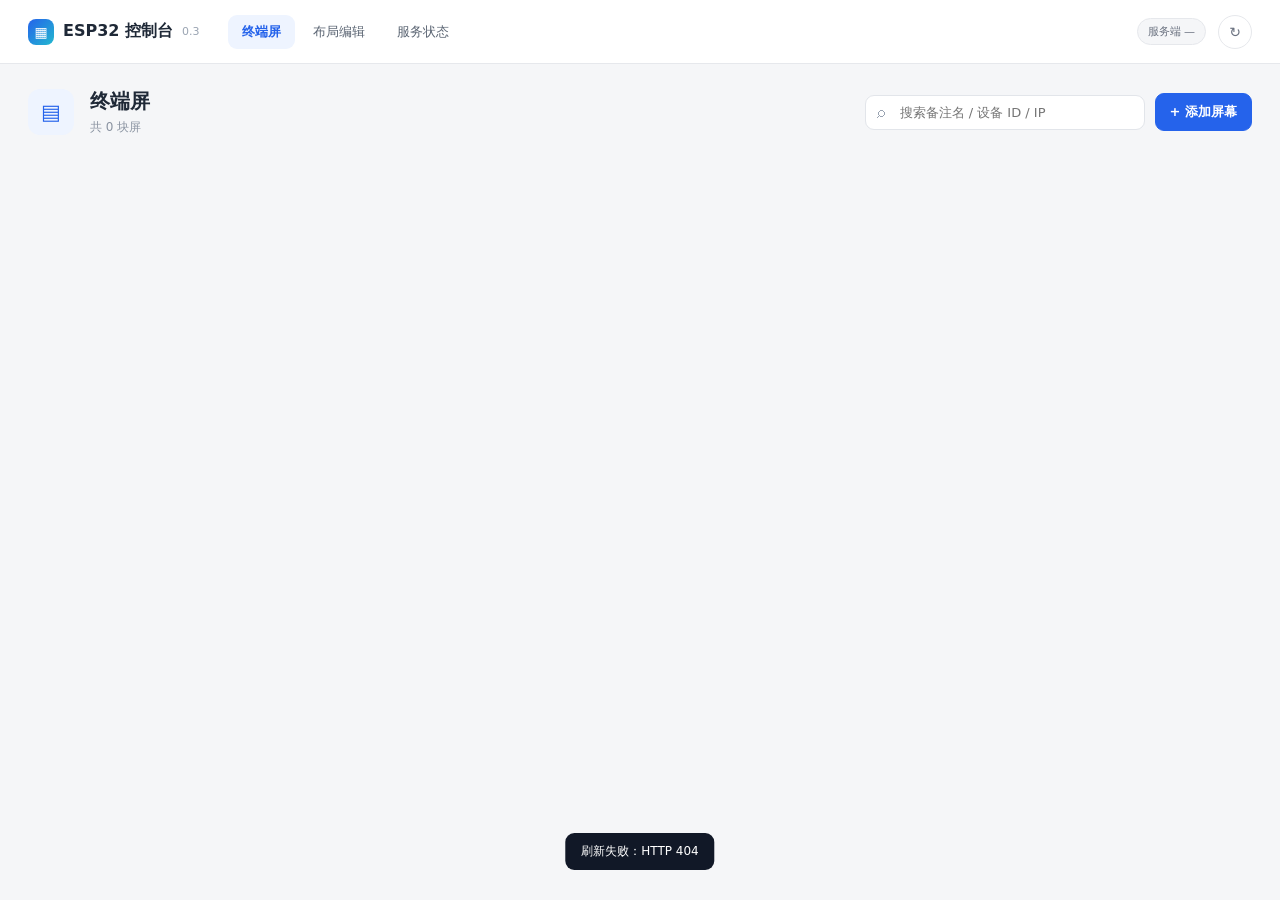
==== server/web/console/index.html @ 5259b993 "完成 0.3：多屏服务端、控制台与运行时优化 - 服务端按设备管理多屏：MAC 设备 ID、每屏独立布局/字体、WS 定向事件 - 配网页只填 Wi-Fi；控制台按 IP 接入，配置/重启在线走 WS" ====
<!doctype html>
<html lang="zh-CN">
<head>
  <meta charset="utf-8">
  <meta name="viewport" content="width=device-width, initial-scale=1">
  <title>ESP32 控制台 · 终端屏</title>
  <style>
    * { box-sizing: border-box; }
    html, body { margin: 0; }
    body {
      background: #f5f6f8;
      color: #1f2937;
      font-family: "Microsoft YaHei UI", "PingFang SC", "Segoe UI", system-ui, sans-serif;
      font-size: 14px;
    }
    button, input, select { font: inherit; color: inherit; }
    a { color: inherit; text-decoration: none; }

    .topbar {
      height: 64px;
      background: #fff;
      border-bottom: 1px solid #e6e8ec;
      display: flex;
      align-items: center;
      gap: 28px;
      padding: 0 28px;
      position: sticky;
      top: 0;
      z-index: 20;
    }
    .brand { display: flex; align-items: center; gap: 9px; font-weight: 600; font-size: 16px; white-space: nowrap; }
    .brand-logo {
      width: 26px; height: 26px; border-radius: 8px;
      background: linear-gradient(135deg, #2563eb, #22b8cf);
      display: flex; align-items: center; justify-content: center;
      color: #fff; font-size: 14px;
    }
    .brand-ver { color: #9aa4b2; font-size: 11px; font-weight: 400; }
    .tabs { display: flex; align-items: center; gap: 4px; }
    .tab {
      border: 0; background: transparent; color: #5b6573; font-size: 13px;
      padding: 8px 14px; border-radius: 9px; cursor: pointer; white-space: nowrap;
    }
    .tab:hover { background: #f2f4f7; }
    .tab.active { background: #eef4ff; color: #2563eb; font-weight: 600; }
    .top-right { margin-left: auto; display: flex; align-items: center; gap: 12px; }
    .server-chip {
      font-size: 11px; color: #6b7280; background: #f5f6f8;
      border: 1px solid #e6e8ec; border-radius: 999px; padding: 5px 10px;
      max-width: 300px; overflow: hidden; text-overflow: ellipsis; white-space: nowrap;
    }
    .icon-btn {
      width: 34px; height: 34px; border-radius: 50%; border: 1px solid #e6e8ec;
      background: #fff; color: #6b7280; cursor: pointer;
    }

    .wrap { max-width: 1500px; margin: 0 auto; padding: 24px 28px 48px; }
    .page-head { display: flex; align-items: center; gap: 16px; margin-bottom: 22px; }
    .title-icon {
      width: 46px; height: 46px; border-radius: 12px; background: #eef4ff;
      display: flex; align-items: center; justify-content: center;
      color: #2563eb; font-size: 21px;
    }
    .page-head h1 { font-size: 20px; margin: 0; letter-spacing: .2px; }
    .page-head p { margin: 4px 0 0; color: #8a93a1; font-size: 12px; }
    .page-actions { margin-left: auto; display: flex; align-items: center; gap: 10px; }
    .search { position: relative; }
    .search input {
      width: 280px; padding: 9px 12px 9px 34px; border-radius: 9px;
      border: 1px solid #e2e5ea; background: #fff; outline: none; font-size: 13px;
    }
    .search input:focus { border-color: #93b4ff; box-shadow: 0 0 0 3px rgba(37,99,235,.08); }
    .search::before {
      content: "⌕"; position: absolute; left: 12px; top: 50%; transform: translateY(-52%);
      color: #9aa4b2; font-size: 16px;
    }
    .btn {
      border: 1px solid #e2e5ea; background: #fff; color: #374151;
      border-radius: 9px; padding: 9px 14px; cursor: pointer; font-size: 13px;
    }
    .btn:hover { border-color: #cbd5e1; background: #fbfcfe; }
    .btn.primary { background: #2563eb; border-color: #2563eb; color: #fff; font-weight: 600; }
    .btn.primary:hover { background: #1d4ed8; }
    .btn:disabled { opacity: .6; cursor: default; }

    .grid {
      display: grid;
      grid-template-columns: repeat(auto-fill, minmax(310px, 1fr));
      gap: 18px;
    }
    .card {
      background: #fff; border: 1px solid #e6e8ec; border-radius: 14px;
      padding: 18px; box-shadow: 0 1px 2px rgba(16,24,40,.03);
      transition: box-shadow .16s ease, border-color .16s ease;
      position: relative;
    }
    .card:hover { border-color: #d5dbe4; box-shadow: 0 10px 26px rgba(16,24,40,.07); }
    .card-head { display: flex; align-items: center; gap: 11px; }
    .avatar {
      width: 40px; height: 40px; border-radius: 10px; flex: 0 0 auto;
      display: flex; align-items: center; justify-content: center;
      font-size: 16px; font-weight: 600;
    }
    .card-title { min-width: 0; flex: 1; }
    .card-title h3 {
      margin: 0; font-size: 15px; letter-spacing: .2px;
      white-space: nowrap; overflow: hidden; text-overflow: ellipsis;
    }
    .card-title .sub {
      display: block; margin-top: 3px; color: #98a1af; font-size: 11px;
      white-space: nowrap; overflow: hidden; text-overflow: ellipsis;
    }
    .dot { width: 8px; height: 8px; border-radius: 50%; background: #cbd5e1; flex: 0 0 auto; }
    .dot.online { background: #22c55e; box-shadow: 0 0 0 3px rgba(34,197,94,.13); }
    .more {
      border: 0; background: transparent; color: #9aa4b2; font-size: 18px;
      line-height: 1; width: 28px; height: 28px; border-radius: 7px; cursor: pointer;
    }
    .more:hover { background: #f2f4f7; color: #4b5563; }
    .menu {
      position: absolute; right: 14px; top: 52px; z-index: 5;
      background: #fff; border: 1px solid #e6e8ec; border-radius: 10px;
      box-shadow: 0 12px 30px rgba(16,24,40,.12); padding: 5px; min-width: 120px;
    }
    .menu button {
      display: block; width: 100%; text-align: left; border: 0; background: transparent;
      padding: 8px 10px; border-radius: 7px; font-size: 12px; color: #374151; cursor: pointer;
    }
    .menu button:hover { background: #f5f6f8; }
    .menu button.danger { color: #dc2626; }
    .stats {
      display: grid; grid-template-columns: 1fr 1.15fr 1fr; gap: 0;
      background: #f8f9fb; border: 1px solid #eef0f3; border-radius: 10px;
      padding: 10px 4px; margin: 15px 0 14px;
    }
    .stats > div { padding: 0 10px; min-width: 0; }
    .stats > div + div { border-left: 1px solid #e9ecf1; }
    .stats span { display: block; color: #98a1af; font-size: 10px; margin-bottom: 5px; }
    .stats b {
      display: block; font-size: 12px; font-weight: 500; color: #374151;
      white-space: nowrap; overflow: hidden; text-overflow: ellipsis;
    }
    .card-actions { display: flex; gap: 8px; }
    .card-actions .btn { flex: 1; padding: 8px 6px; font-size: 12px; }
    .empty {
      border: 1px dashed #d5dbe4; border-radius: 14px; padding: 60px 20px;
      text-align: center; color: #8a93a1; background: #fbfcfe;
    }
    .empty b { display: block; color: #4b5563; font-size: 15px; margin-bottom: 6px; }

    .modal {
      position: fixed; inset: 0; z-index: 50; background: rgba(15,23,42,.42);
      display: flex; align-items: center; justify-content: center; padding: 20px;
    }
    .modal-card {
      width: min(560px, 100%); max-height: calc(100vh - 40px); overflow: auto;
      background: #fff; border-radius: 16px; padding: 22px;
      box-shadow: 0 30px 70px rgba(15,23,42,.22);
    }
    .modal-head { display: flex; align-items: center; justify-content: space-between; gap: 12px; }
    .modal-head h2 { margin: 0; font-size: 17px; }
    .modal-head .btn { padding: 6px 10px; font-size: 12px; }
    .modal-hint { color: #8a93a1; font-size: 12px; line-height: 1.65; margin: 8px 0 16px; }
    .form-grid { display: grid; grid-template-columns: 1fr 1fr; gap: 12px; }
    .form-grid label { display: flex; flex-direction: column; gap: 5px; color: #6b7280; font-size: 11px; }
    .form-grid label.span2 { grid-column: span 2; }
    .form-grid .check { flex-direction: row; align-items: center; gap: 8px; font-size: 12px; }
    .form-grid input, .form-grid select {
      width: 100%; padding: 9px 10px; border-radius: 8px; border: 1px solid #e2e5ea;
      background: #fbfcfe; outline: none; font-size: 13px;
    }
    .form-grid input:focus, .form-grid select:focus {
      border-color: #93b4ff; background: #fff; box-shadow: 0 0 0 3px rgba(37,99,235,.08);
    }
    .form-grid input:disabled { color: #9aa4b2; background: #f2f4f7; }
    .form-grid input[type="checkbox"] { width: auto; }
    .modal-actions { display: flex; align-items: center; gap: 10px; margin-top: 20px; }
    .modal-actions .primary { margin-left: auto; }
    .modal-error { color: #dc2626; font-size: 12px; flex: 1; line-height: 1.45; }
    .modal-actions .danger { color: #dc2626; border-color: #fecaca; }

    #status-content {
      background: #0f172a; color: #cbd5e1; border-radius: 10px; padding: 14px;
      font: 11px/1.6 Consolas, Menlo, monospace; white-space: pre-wrap;
      max-height: 360px; overflow: auto;
    }
    .toast {
      position: fixed; left: 50%; bottom: 30px; transform: translate(-50%, 20px);
      background: #111827; color: #fff; padding: 10px 16px; border-radius: 9px;
      font-size: 12px; opacity: 0; pointer-events: none; transition: .2s ease; z-index: 80;
    }
    .toast.show { opacity: 1; transform: translate(-50%, 0); }
    .hidden { display: none !important; }
    @media (max-width: 760px) {
      .topbar { padding: 0 14px; gap: 12px; }
      .tabs { overflow-x: auto; }
      .server-chip { display: none; }
      .wrap { padding: 18px 14px 40px; }
      .page-head { flex-wrap: wrap; }
      .page-actions { width: 100%; }
      .search, .search input { width: 100%; }
      .search { flex: 1; }
      .form-grid { grid-template-columns: 1fr; }
      .form-grid label.span2 { grid-column: span 1; }
    }
  </style>
</head>
<body>
  <header class="topbar">
    <div class="brand"><span class="brand-logo">▦</span> ESP32 控制台 <span class="brand-ver">0.3</span></div>
    <nav class="tabs">
      <a class="tab active" href="/console/">终端屏</a>
      <a class="tab" id="nav-editor" href="/editor/">布局编辑</a>
      <button class="tab" id="nav-status" type="button">服务状态</button>
    </nav>
    <div class="top-right">
      <span id="server-chip" class="server-chip">服务端 —</span>
      <button class="icon-btn" id="refresh-btn" type="button" title="刷新">↻</button>
    </div>
  </header>

  <main class="wrap">
    <section class="page-head">
      <div class="title-icon">▤</div>
      <div>
        <h1>终端屏</h1>
        <p id="device-count">共 0 块屏</p>
      </div>
      <div class="page-actions">
        <div class="search"><input id="search" placeholder="搜索备注名 / 设备 ID / IP"></div>
        <button class="btn primary" id="add-device" type="button">+ 添加屏幕</button>
      </div>
    </section>

    <section id="grid" class="grid"></section>
    <div id="empty" class="empty hidden">
      <b>还没有终端屏</b>
      设备配网后会显示 IP；点「添加屏幕」输入 IP 即可接入。
    </div>
  </main>

  <div id="device-modal" class="modal hidden">
    <div class="modal-card">
      <div class="modal-head">
        <h2 id="device-modal-title">添加屏幕</h2>
        <button class="btn" id="device-modal-close" type="button">关闭</button>
      </div>
      <p class="modal-hint" id="device-modal-hint">
        在设备屏幕读取 IP。用户只需在手机配网页填 Wi-Fi；API 地址和密钥在这里（电脑端）填写。
      </p>
      <div class="form-grid">
        <label>设备 IP<input id="dev-ip" placeholder="192.168.1.50" autocomplete="off"></label>
        <label>备注名<input id="dev-name" placeholder="主屏" maxlength="32"></label>
        <label class="span2">传统 API 地址<input id="dev-api-url" placeholder="http://192.168.1.100:8000"></label>
        <label>API Key<input id="dev-api-key" type="password" autocomplete="new-password"></label>
        <label>服务类型
          <select id="dev-provider">
            <option value="auto">auto（自动探测）</option>
            <option value="halogen">halogen</option>
            <option value="gufo">gufo</option>
            <option value="strata">strata</option>
            <option value="lmstudio">LM Studio</option>
            <option value="ollama">Ollama</option>
            <option value="openai">OpenAI 兼容</option>
          </select>
        </label>
        <label class="span2">主机监控地址（可选）<input id="dev-host-agent" placeholder="http://192.168.1.100:8732"></label>
        <label class="check span2"><input id="dev-rot180" type="checkbox"> 屏幕 180° 翻转</label>
      </div>
      <div class="modal-actions">
        <button class="btn danger hidden" id="device-delete" type="button">删除屏幕</button>
        <span class="modal-error" id="device-error"></span>
        <button class="btn primary" id="device-save" type="button">添加并下发</button>
      </div>
    </div>
  </div>

  <div id="status-modal" class="modal hidden">
    <div class="modal-card">
      <div class="modal-head">
        <h2>服务状态</h2>
        <button class="btn" id="status-close" type="button">关闭</button>
      </div>
      <p class="modal-hint">服务端指标源、WS 客户端与设备在线情况。</p>
      <div id="status-content">加载中…</div>
    </div>
  </div>

  <div id="toast" class="toast"></div>

  <script>
    (() => {
      'use strict';
      const state = {
        devices: [],
        serverUrl: '',
        modalMode: null,
        editingId: null,
        query: '',
        poll: null,
      };
      const $ = (id) => document.getElementById(id);
      const grid = $('grid');
      const toastEl = $('toast');
      let toastTimer = null;
      const esc = (v) => String(v).replace(/[&<>"']/g, (c) => ({
        '&': '&amp;', '<': '&lt;', '>': '&gt;', '"': '&quot;', "'": '&#39;',
      }[c]));

      function toast(msg) {
        toastEl.textContent = msg;
        toastEl.classList.add('show');
        clearTimeout(toastTimer);
        toastTimer = setTimeout(() => toastEl.classList.remove('show'), 2600);
      }

      async function api(path, options = {}) {
        const resp = await fetch(path, {
          ...options,
          headers: { 'Content-Type': 'application/json', ...(options.headers || {}) },
        });
        const text = await resp.text();
        let data = null;
        if (text) {
          try { data = JSON.parse(text); } catch { data = text; }
        }
        if (!resp.ok) {
          const detail = data && typeof data === 'object' && data.detail
            ? data.detail : `HTTP ${resp.status}`;
          throw new Error(typeof detail === 'string' ? detail : JSON.stringify(detail));
        }
        return data;
      }

      function relTime(ts) {
        if (!ts) return '—';
        const diff = Date.now() / 1000 - ts;
        if (diff < 60) return '刚刚';
        if (diff < 3600) return `${Math.floor(diff / 60)} 分钟前`;
        if (diff < 86400) return `${Math.floor(diff / 3600)} 小时前`;
        return `${Math.floor(diff / 86400)} 天前`;
      }

      function addr(device) {
        return device.port && device.port !== 80
          ? `${device.ip}:${device.port}` : device.ip;
      }

      const AVATARS = [
        ['#fff1e7', '#c2410c'], ['#eef4ff', '#1d4ed8'], ['#eefbf3', '#047857'],
        ['#f6efff', '#7e22ce'], ['#fff1f2', '#be123c'], ['#eff8ff', '#0369a1'],
      ];
      function avatarStyle(id) {
        let h = 0;
        for (let i = 0; i < id.length; i++) h = (h * 31 + id.charCodeAt(i)) >>> 0;
        const [bg, fg] = AVATARS[h % AVATARS.length];
        return `background:${bg};color:${fg}`;
      }

      function filtered() {
        const q = state.query.trim().toLowerCase();
        if (!q) return state.devices;
        return state.devices.filter((d) =>
          `${d.name} ${d.id} ${d.ip}`.toLowerCase().includes(q)
        );
      }

      function render() {
        const devices = filtered();
        const online = state.devices.filter((d) => d.online).length;
        $('device-count').textContent =
          `共 ${state.devices.length} 块屏${state.devices.length ? ` · ${online} 在线` : ''}`;
        $('server-chip').textContent = state.serverUrl ? `服务端 ${state.serverUrl}` : '服务端 —';
        $('server-chip').title = state.serverUrl || '';
        const first = state.devices.find((d) => d.online) || state.devices[0];
        $('nav-editor').href = first ? `/editor/?device=${encodeURIComponent(first.id)}` : '/editor/';
        $('empty').classList.toggle('hidden', devices.length > 0);
        grid.innerHTML = devices.map((d) => `
          <article class="card" data-id="${esc(d.id)}">
            <div class="card-head">
              <div class="avatar" style="${avatarStyle(d.id)}">${esc((d.name || '屏').slice(0, 1))}</div>
              <div class="card-title">
                <h3 title="${esc(d.name)}">${esc(d.name)}</h3>
                <span class="sub" title="${esc(d.id)}">${esc(d.id)}</span>
              </div>
              <span class="dot ${d.online ? 'online' : ''}" title="${d.online ? '在线' : '离线'}"></span>
              <button class="more" type="button" data-action="menu" aria-label="更多">⋯</button>
            </div>
            <div class="stats">
              <div><span>分辨率</span><b>${esc(d.profile || '—')}</b></div>
              <div><span>IP</span><b title="${esc(addr(d))}">${esc(addr(d))}</b></div>
              <div><span>最近在线</span><b>${d.online ? '在线' : relTime(d.last_seen)}</b></div>
            </div>
            <div class="card-actions">
              <button class="btn" type="button" data-action="config">配置</button>
              <button class="btn" type="button" data-action="layout">布局</button>
              <button class="btn" type="button" data-action="reboot">重启</button>
            </div>
            <div class="menu hidden">
              <button type="button" data-action="rename">重命名</button>
              <button type="button" data-action="delete" class="danger">删除屏幕</button>
            </div>
          </article>
        `).join('');
      }

      async function refresh() {
        try {
          const data = await api('/api/v1/devices');
          state.devices = Array.isArray(data.devices) ? data.devices : [];
          state.serverUrl = data.server_url || state.serverUrl;
          render();
        } catch (error) {
          toast(`刷新失败：${error.message}`);
        }
      }

      function openDeviceModal(mode, device) {
        state.modalMode = mode;
        state.editingId = device ? device.id : null;
        $('device-error').textContent = '';
        $('device-modal-title').textContent = mode === 'connect' ? '添加屏幕' : '屏幕配置';
        $('device-modal-hint').textContent = mode === 'connect'
          ? '在设备屏幕读取 IP。用户只需在手机配网页填 Wi-Fi；API 地址和密钥在这里（电脑端）填写。'
          : '修改后会通过 WS（在线）或管理 HTTP（离线）下发。布局请点卡片上的「布局」。';
        $('device-save').textContent = mode === 'connect' ? '添加并下发' : '保存并下发';
        $('dev-ip').value = device ? addr(device) : '';
        $('dev-ip').disabled = mode !== 'connect';
        $('dev-name').value = device ? device.name : '';
        const cfg = (device && device.api) || {};
        $('dev-api-url').value = cfg.url || '';
        $('dev-api-key').value = cfg.key || '';
        $('dev-provider').value = cfg.provider || 'auto';
        $('dev-host-agent').value = cfg.host_agent || '';
        $('dev-rot180').checked = !!(device && device.rot180);
        $('device-delete').classList.toggle('hidden', mode === 'connect');
        $('device-modal').classList.remove('hidden');
        setTimeout(() => {
          if (mode === 'connect') $('dev-ip').focus();
          else $('dev-name').focus();
        }, 30);
      }

      function closeDeviceModal() {
        $('device-modal').classList.add('hidden');
        state.modalMode = null;
        state.editingId = null;
      }

      function formApi() {
        return {
          url: $('dev-api-url').value.trim(),
          key: $('dev-api-key').value,
          provider: $('dev-provider').value,
          host_agent: $('dev-host-agent').value.trim(),
        };
      }

      async function saveDevice() {
        const btn = $('device-save');
        const errorEl = $('device-error');
        errorEl.textContent = '';
        btn.disabled = true;
        btn.textContent = '下发中…';
        try {
          const name = $('dev-name').value.trim();
          const apiCfg = formApi();
          const rot180 = $('dev-rot180').checked;
          let result;
          if (state.modalMode === 'connect') {
            const ip = $('dev-ip').value.trim();
            if (!ip) throw new Error('请填写设备 IP');
            result = await api('/api/v1/devices/connect', {
              method: 'POST',
              body: JSON.stringify({ ip, name, api: apiCfg, rot180 }),
            });
          } else {
            if (!state.editingId) throw new Error('未选择屏幕');
            result = await api(`/api/v1/devices/${encodeURIComponent(state.editingId)}`, {
              method: 'PATCH',
              body: JSON.stringify({ name, api: apiCfg, rot180 }),
            });
          }
          const via = result.via || 'http';
          toast(via === 'pending' ? '已保存，屏幕上线后自动同步' : '配置已下发');
          closeDeviceModal();
          await refresh();
        } catch (error) {
          errorEl.textContent = error.message;
        } finally {
          btn.disabled = false;
          btn.textContent = state.modalMode === 'connect' ? '添加并下发' : '保存并下发';
        }
      }

      async function rebootDevice(device) {
        if (!confirm(`重启「${device.name}」？`)) return;
        try {
          const result = await api(`/api/v1/devices/${encodeURIComponent(device.id)}/reboot`, { method: 'POST' });
          toast(result.via === 'ws' ? '重启指令已通过 WS 发送' : '重启指令已发送');
        } catch (error) {
          toast(`重启失败：${error.message}`);
        }
      }

      async function deleteDevice(device) {
        if (!confirm(`从控制台移除「${device.name}」？设备本身不会被重置。`)) return;
        try {
          await api(`/api/v1/devices/${encodeURIComponent(device.id)}`, { method: 'DELETE' });
          toast('已移除屏幕');
          closeDeviceModal();
          await refresh();
        } catch (error) {
          toast(`删除失败：${error.message}`);
        }
      }

      function deviceById(id) {
        return state.devices.find((d) => d.id === id) || null;
      }

      grid.addEventListener('click', (event) => {
        const card = event.target.closest('.card');
        if (!card) return;
        const device = deviceById(card.dataset.id);
        if (!device) return;
        const action = event.target.dataset.action;
        if (action === 'menu') {
          event.stopPropagation();
          const menu = card.querySelector('.menu');
          const wasHidden = menu.classList.contains('hidden');
          document.querySelectorAll('.menu').forEach((m) => m.classList.add('hidden'));
          if (wasHidden) menu.classList.remove('hidden');
          return;
        }
        if (action === 'config' || action === 'rename') {
          openDeviceModal('settings', device);
          return;
        }
        if (action === 'layout') {
          location.href = `/editor/?device=${encodeURIComponent(device.id)}`;
          return;
        }
        if (action === 'reboot') {
          rebootDevice(device);
          return;
        }
        if (action === 'delete') {
          deleteDevice(device);
        }
      });

      document.addEventListener('click', (event) => {
        if (!event.target.closest('.menu') && !event.target.closest('.more')) {
          document.querySelectorAll('.menu').forEach((m) => m.classList.add('hidden'));
        }
      });

      $('search').addEventListener('input', (event) => {
        state.query = event.target.value;
        render();
      });
      $('add-device').addEventListener('click', () => openDeviceModal('connect'));
      $('device-modal-close').addEventListener('click', closeDeviceModal);
      $('device-modal').addEventListener('click', (event) => {
        if (event.target === $('device-modal')) closeDeviceModal();
      });
      $('device-save').addEventListener('click', saveDevice);
      $('device-delete').addEventListener('click', () => {
        const device = deviceById(state.editingId);
        if (device) deleteDevice(device);
      });
      $('refresh-btn').addEventListener('click', () => {
        refresh();
        toast('已刷新');
      });
      $('status-close').addEventListener('click', () => $('status-modal').classList.add('hidden'));
      $('status-modal').addEventListener('click', (event) => {
        if (event.target === $('status-modal')) $('status-modal').classList.add('hidden');
      });
      $('nav-status').addEventListener('click', async () => {
        $('status-modal').classList.remove('hidden');
        $('status-content').textContent = '加载中…';
        try {
          const health = await api('/api/v1/health');
          const sources = (health.sources || []).map((s) =>
            `${s.name.padEnd(8)} ${s.ok ? 'OK' : 'FAIL'}  polls=${s.polls} failures=${s.failures}`
          ).join('\n');
          $('status-content').textContent =
`版本      ${health.version}
WS 连接   ${health.clients}
设备      ${health.devices_online?.length || 0}/${health.device_total || 0} 在线
在线 ID   ${(health.devices_online || []).join(', ') || '—'}

数据源
${sources || '—'}`;
        } catch (error) {
          $('status-content').textContent = `加载失败：${error.message}`;
        }
      });
      document.addEventListener('keydown', (event) => {
        if (event.key === 'Escape') {
          closeDeviceModal();
          $('status-modal').classList.add('hidden');
        }
      });

      refresh();
      state.poll = setInterval(refresh, 5000);
    })();
  </script>
</body>
</html>
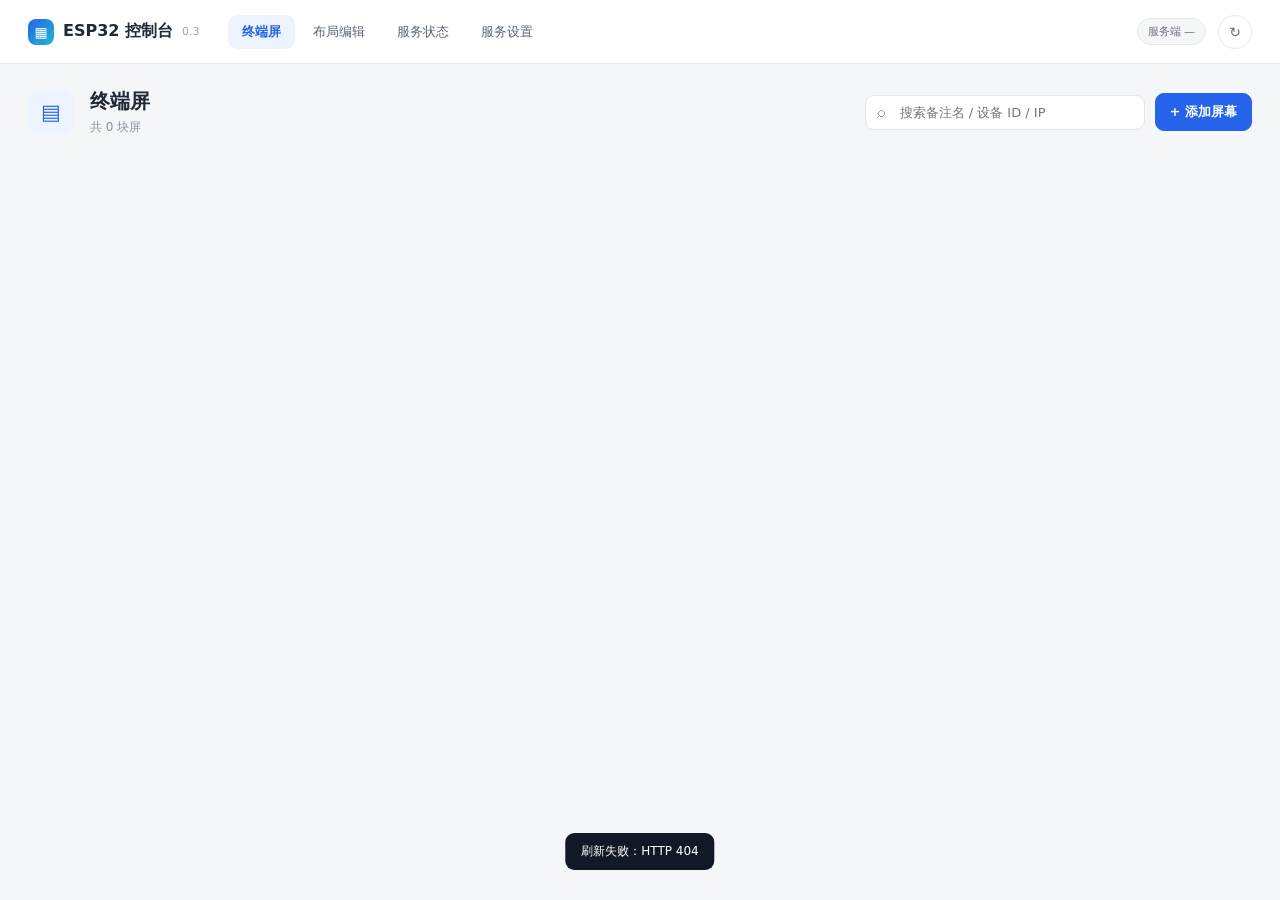
==== commit 94e5a64d: "完成 0.3.1：测点按数据源动态筛选与服务端 API 转发 - 指标目录新增 providers 标签，编辑器按屏幕实际探测到的 API 类型筛选测点 - 设备通过 WS status 上报 pro" ====
--- a/server/web/console/index.html
+++ b/server/web/console/index.html
@@ -106,6 +106,12 @@
       margin: 0; font-size: 15px; letter-spacing: .2px;
       white-space: nowrap; overflow: hidden; text-overflow: ellipsis;
     }
+    .mini-tag {
+      display: inline-block; margin-left: 6px; padding: 1px 6px;
+      border-radius: 999px; border: 1px solid #bfdbfe; background: #eff6ff;
+      color: #2563eb; font-size: 9px; font-weight: 500; vertical-align: 1px;
+    }
+    .mini-tag.warn { border-color: #fde68a; background: #fffbeb; color: #b45309; }
     .card-title .sub {
       display: block; margin-top: 3px; color: #98a1af; font-size: 11px;
       white-space: nowrap; overflow: hidden; text-overflow: ellipsis;
@@ -212,6 +218,7 @@
       <a class="tab active" href="/console/">终端屏</a>
       <a class="tab" id="nav-editor" href="/editor/">布局编辑</a>
       <button class="tab" id="nav-status" type="button">服务状态</button>
+      <button class="tab" id="nav-forward" type="button">服务设置</button>
     </nav>
     <div class="top-right">
       <span id="server-chip" class="server-chip">服务端 —</span>
@@ -264,6 +271,7 @@
             <option value="openai">OpenAI 兼容</option>
           </select>
         </label>
+        <label class="check span2 hidden" id="dev-forward-row"><input id="dev-use-forward" type="checkbox"> 使用服务端转发（API Key 留在服务端）</label>
         <label class="span2">主机监控地址（可选）<input id="dev-host-agent" placeholder="http://192.168.1.100:8732"></label>
         <label class="check span2"><input id="dev-rot180" type="checkbox"> 屏幕 180° 翻转</label>
       </div>
@@ -271,6 +279,40 @@
         <button class="btn danger hidden" id="device-delete" type="button">删除屏幕</button>
         <span class="modal-error" id="device-error"></span>
         <button class="btn primary" id="device-save" type="button">添加并下发</button>
+      </div>
+    </div>
+  </div>
+
+  <div id="forward-modal" class="modal hidden">
+    <div class="modal-card">
+      <div class="modal-head">
+        <h2>服务设置 · API 转发</h2>
+        <button class="btn" id="forward-close" type="button">关闭</button>
+      </div>
+      <p class="modal-hint">
+        服务端运行在 API 机器上时，可在这里配置上游 API；屏幕只需填「设备转发地址」，
+        密钥保存在电脑端，不再在手机或屏幕上输入。
+      </p>
+      <div class="form-grid">
+        <label class="check span2"><input id="forward-enabled" type="checkbox"> 启用服务端转发</label>
+        <label class="span2">上游 API 地址<input id="forward-url" placeholder="http://127.0.0.1:8000"></label>
+        <label>API Key<input id="forward-key" type="password" autocomplete="new-password"></label>
+        <label>服务类型
+          <select id="forward-provider">
+            <option value="auto">auto（自动探测）</option>
+            <option value="halogen">halogen</option>
+            <option value="gufo">gufo</option>
+            <option value="strata">strata</option>
+            <option value="lmstudio">LM Studio</option>
+            <option value="ollama">Ollama</option>
+            <option value="openai">OpenAI 兼容</option>
+          </select>
+        </label>
+        <label class="span2">设备转发地址（填到屏幕的 API 地址）<input id="forward-base" disabled></label>
+      </div>
+      <div class="modal-actions">
+        <span class="modal-error" id="forward-error"></span>
+        <button class="btn primary" id="forward-save" type="button">保存</button>
       </div>
     </div>
   </div>
@@ -298,6 +340,8 @@
         editingId: null,
         query: '',
         poll: null,
+        forward: { enabled: false, base_url: '', provider: 'auto' },
+        directDraft: null,
       };
       const $ = (id) => document.getElementById(id);
       const grid = $('grid');
@@ -344,6 +388,14 @@
       function addr(device) {
         return device.port && device.port !== 80
           ? `${device.ip}:${device.port}` : device.ip;
+      }
+
+      const normUrl = (value) => String(value || '').replace(/\/+$/, '');
+      function isForward(device) {
+        return !!(
+          device && device.api && device.api.url && state.forward.base_url &&
+          normUrl(device.api.url) === normUrl(state.forward.base_url)
+        );
       }
 
       const AVATARS = [
@@ -380,7 +432,7 @@
             <div class="card-head">
               <div class="avatar" style="${avatarStyle(d.id)}">${esc((d.name || '屏').slice(0, 1))}</div>
               <div class="card-title">
-                <h3 title="${esc(d.name)}">${esc(d.name)}</h3>
+                <h3 title="${esc(d.name)}">${esc(d.name)}${isForward(d) ? `<span class="mini-tag${state.forward.enabled ? '' : ' warn'}">${state.forward.enabled ? '转发' : '转发未启用'}</span>` : ''}</h3>
                 <span class="sub" title="${esc(d.id)}">${esc(d.id)}</span>
               </div>
               <span class="dot ${d.online ? 'online' : ''}" title="${d.online ? '在线' : '离线'}"></span>
@@ -409,6 +461,7 @@
           const data = await api('/api/v1/devices');
           state.devices = Array.isArray(data.devices) ? data.devices : [];
           state.serverUrl = data.server_url || state.serverUrl;
+          state.forward = { ...state.forward, ...(data.forward || {}) };
           render();
         } catch (error) {
           toast(`刷新失败：${error.message}`);
@@ -433,12 +486,47 @@
         $('dev-provider').value = cfg.provider || 'auto';
         $('dev-host-agent').value = cfg.host_agent || '';
         $('dev-rot180').checked = !!(device && device.rot180);
+        state.directDraft = {
+          url: cfg.url || '',
+          key: cfg.key || '',
+          provider: cfg.provider || 'auto',
+        };
+        $('dev-forward-row').classList.toggle('hidden', !state.forward.enabled);
+        const forwardMode = isForward(device);
+        $('dev-use-forward').checked = forwardMode;
+        applyForwardMode(forwardMode, false);
         $('device-delete').classList.toggle('hidden', mode === 'connect');
         $('device-modal').classList.remove('hidden');
         setTimeout(() => {
           if (mode === 'connect') $('dev-ip').focus();
           else $('dev-name').focus();
         }, 30);
+      }
+
+      function applyForwardMode(checked, captureDraft = true) {
+        const ids = ['dev-api-url', 'dev-api-key', 'dev-provider'];
+        if (checked) {
+          if (!state.forward.base_url) {
+            $('dev-use-forward').checked = false;
+            return;
+          }
+          if (captureDraft) {
+            state.directDraft = {
+              url: $('dev-api-url').value,
+              key: $('dev-api-key').value,
+              provider: $('dev-provider').value,
+            };
+          }
+          $('dev-api-url').value = state.forward.base_url;
+          $('dev-api-key').value = '';
+          $('dev-provider').value = 'auto';
+        } else {
+          const draft = state.directDraft || {};
+          $('dev-api-url').value = draft.url || '';
+          $('dev-api-key').value = draft.key || '';
+          $('dev-provider').value = draft.provider || 'auto';
+        }
+        for (const id of ids) $(id).disabled = !!checked;
       }
 
       function closeDeviceModal() {
@@ -464,7 +552,15 @@
         btn.textContent = '下发中…';
         try {
           const name = $('dev-name').value.trim();
-          const apiCfg = formApi();
+          let apiCfg = formApi();
+          if ($('dev-use-forward').checked && state.forward.enabled) {
+            apiCfg = {
+              url: state.forward.base_url,
+              key: '',
+              provider: 'auto',
+              host_agent: apiCfg.host_agent,
+            };
+          }
           const rot180 = $('dev-rot180').checked;
           let result;
           if (state.modalMode === 'connect') {
@@ -515,6 +611,50 @@
         }
       }
 
+      async function openForwardModal() {
+        $('forward-error').textContent = '';
+        try {
+          const data = await api('/api/v1/forward');
+          state.forward = { ...state.forward, ...data };
+          $('forward-enabled').checked = !!data.enabled;
+          $('forward-url').value = data.url || '';
+          $('forward-key').value = data.key || '';
+          $('forward-provider').value = data.provider || 'auto';
+          $('forward-base').value = data.base_url || '';
+          $('forward-modal').classList.remove('hidden');
+          setTimeout(() => $('forward-url').focus(), 30);
+        } catch (error) {
+          toast(`读取转发设置失败：${error.message}`);
+        }
+      }
+
+      async function saveForward() {
+        const btn = $('forward-save');
+        const errorEl = $('forward-error');
+        errorEl.textContent = '';
+        btn.disabled = true;
+        try {
+          const data = await api('/api/v1/forward', {
+            method: 'PUT',
+            body: JSON.stringify({
+              enabled: $('forward-enabled').checked,
+              url: $('forward-url').value.trim(),
+              key: $('forward-key').value,
+              provider: $('forward-provider').value,
+            }),
+          });
+          state.forward = { ...state.forward, ...data };
+          $('forward-base').value = data.base_url || '';
+          $('forward-modal').classList.add('hidden');
+          await refresh();
+          toast('转发设置已保存');
+        } catch (error) {
+          errorEl.textContent = error.message;
+        } finally {
+          btn.disabled = false;
+        }
+      }
+
       function deviceById(id) {
         return state.devices.find((d) => d.id === id) || null;
       }
@@ -566,6 +706,15 @@
         if (event.target === $('device-modal')) closeDeviceModal();
       });
       $('device-save').addEventListener('click', saveDevice);
+      $('dev-use-forward').addEventListener('change', () => {
+        applyForwardMode($('dev-use-forward').checked);
+      });
+      $('nav-forward').addEventListener('click', openForwardModal);
+      $('forward-close').addEventListener('click', () => $('forward-modal').classList.add('hidden'));
+      $('forward-modal').addEventListener('click', (event) => {
+        if (event.target === $('forward-modal')) $('forward-modal').classList.add('hidden');
+      });
+      $('forward-save').addEventListener('click', saveForward);
       $('device-delete').addEventListener('click', () => {
         const device = deviceById(state.editingId);
         if (device) deleteDevice(device);
@@ -602,6 +751,7 @@
         if (event.key === 'Escape') {
           closeDeviceModal();
           $('status-modal').classList.add('hidden');
+          $('forward-modal').classList.add('hidden');
         }
       });
 
